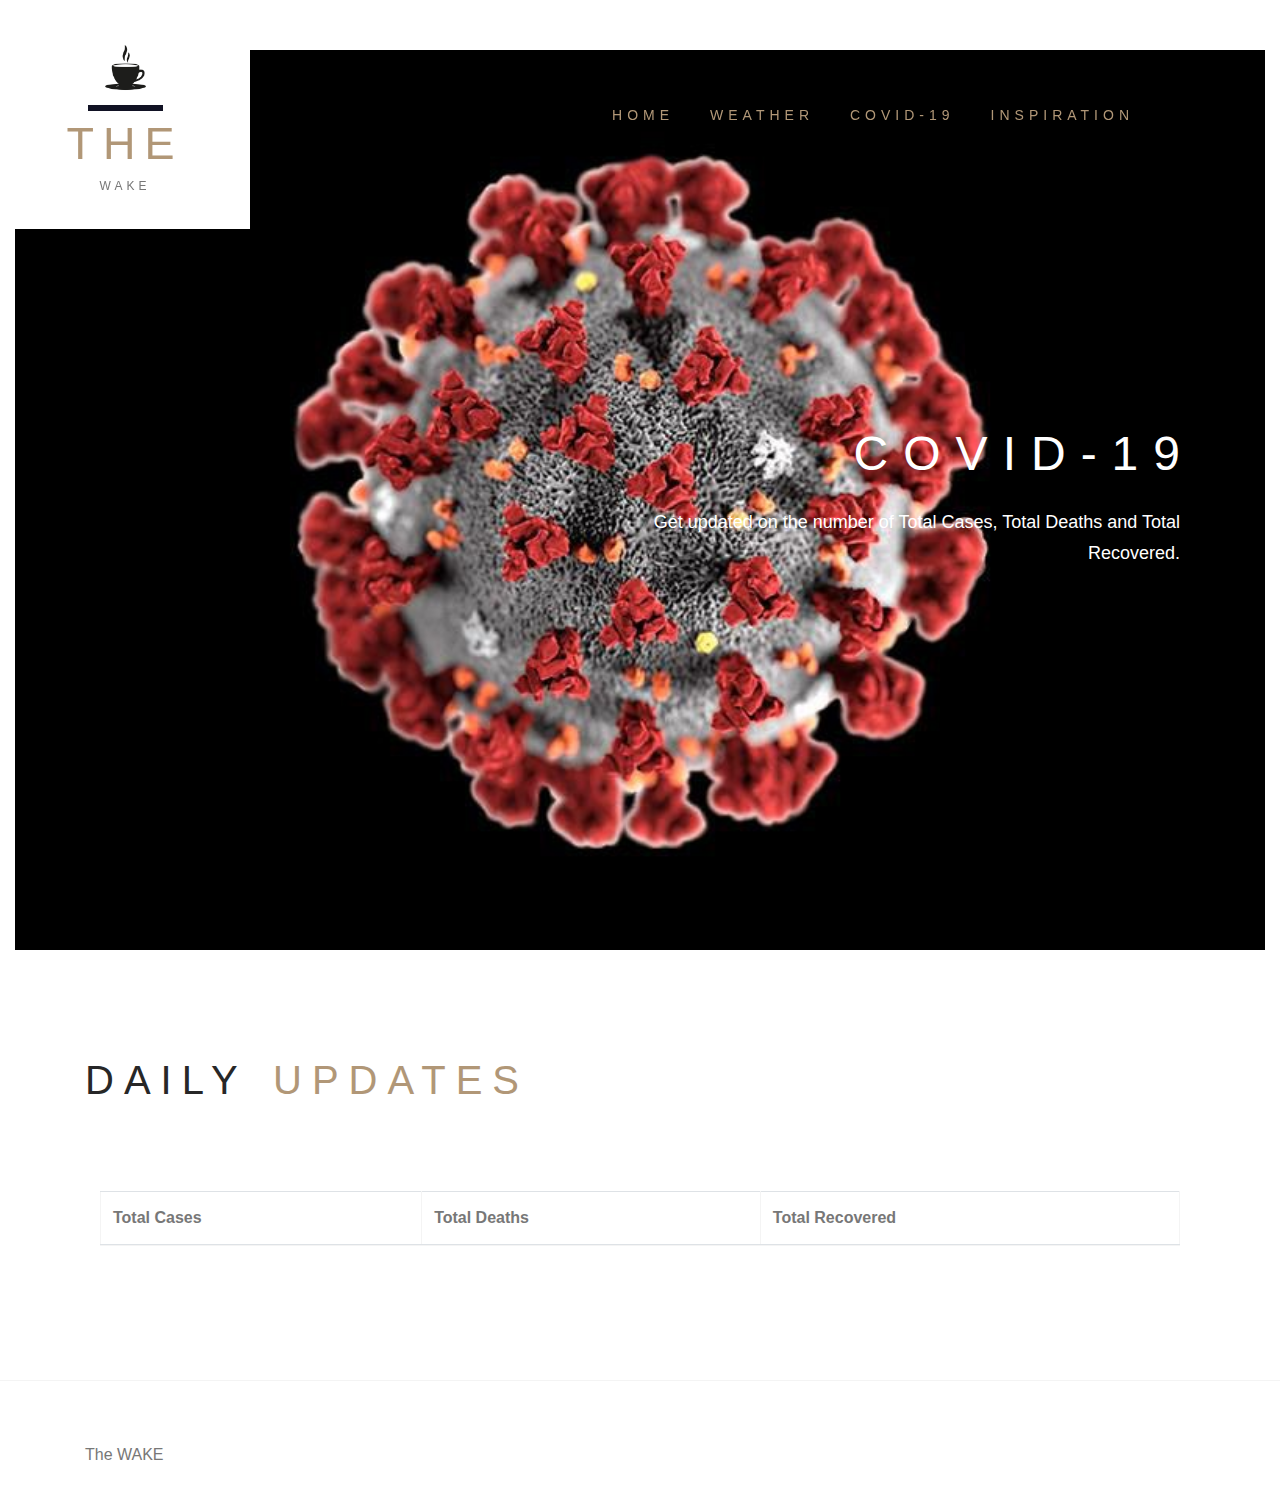
==== covid19.html @ 6a5f4f17 "The Wake" ====
<!DOCTYPE html>
<html lang="en">

<head>
    <meta charset="utf-8">
    <meta http-equiv="X-UA-Compatible" content="IE=edge" />
    <meta name="viewport" content="width=device-width, initial-scale=1, maximum-scale=1" />
    <title>The Wake</title>
    <link rel="shortcut icon" href="img/thewake.jpeg" />
    <link rel="stylesheet" href="css/plugins.css" />
    <link rel="stylesheet" href="css/style.css" />
</head>

<body>
    <!-- Preloader -->
    <div id="preloader"></div>
  
    <!-- Navbar -->
    <nav class="navbar navbar-expand-lg">
        <!-- Logo -->
        <div class="logo-wrapper valign">
            <div class="logo">
                <a href="index.html"> 
                    <img src="img/thewake.jpg" class="logo-img" alt="">
                    <h2>THE<span>WAKE</span></h2>
                </a>
            </div>
        </div>
        <button class="navbar-toggler" type="button" data-toggle="collapse" data-target="#navbarSupportedContent" aria-controls="navbarSupportedContent" aria-expanded="false" aria-label="Toggle navigation"> <span class="icon-bar"><i class="ti-line-double"></i></span> </button>
        <!-- Navbar links -->
        <div class="collapse navbar-collapse" id="navbarSupportedContent">
            <ul class="navbar-nav ml-auto">
                <li class="nav-item"><a class="nav-link active" href="index.html">Home</a></li>
                  <li class="nav-item"><a class="nav-link active" href="weather.html">Weather</a></li>
                  <li class="nav-item"><a class="nav-link active" href="covid19.html">Covid-19</a></li>
                  <li class="nav-item"><a class="nav-link active" href="inspire.html">Inspiration</a></li>
              
                       
            </ul>
        </div>
    </nav>
    <!-- Slider -->
    <header class="header slider-fade">
        <div class="owl-carousel owl-theme">
            <!-- The opacity on the image is made with "data-overlay-dark="number". You can change it using the numbers 0-9. -->
           
            <div class="text-right item bg-img" data-overlay-dark="4" data-background="img/covid19background.jpg">
                <div class="v-middle caption mt-30">
                    <div class="container">
                        <div class="row">
                            <div class="col-md-7 offset-md-5">
                                <div class="o-hidden">
                                    <h1>COVID-19</h1>
                                    <p>Get updated on the number of Total Cases, Total Deaths and Total Recovered. 
                                    </p>
                                                        
                                </div>
                            </div>
                        </div>
                    </div>
                </div>
            </div>
        </div>
        
                    
        
        

        
    </header>

       
       
        <!-- Services -->
        <section class="services section-padding">
            <div class="container">
                <div class="row">
                    <div class="col-md-12">
                        <h2 class="section-title">DAILY <span>UPDATES</span></h2>
                    </div>
                </div>
                
                
                
                  <!-- Specfic PAGE Information for COVID-19-->
                                
                <body>
<div class="container">

    <br> <br>

    <table class="table">
      <thead>
        <tr>
          <th>Total Cases</th>
          <th>Total Deaths</th>
          <th>Total Recovered</th>
        </tr>
      </thead>
      <tbody>
        <tr id="data">
          
        </tr>
      </tbody>
    </table>

    <br>


</div>

</body>
                
                
<script src="https://ajax.googleapis.com/ajax/libs/jquery/3.5.1/jquery.min.js"></script>
<script>

function init(){

  var url = "https://api.covid19api.com/summary";

  var data = '';

  $.get(url,function(data){

    console.log(data.Global);

    data = "<td>" + data.Global.TotalConfirmed + "</td><td>" + data.Global.TotalDeaths + "</td><td>" + data.Global.TotalRecovered + " </td>";

        $("#data").html(data);

      });
  };

function clearData(){
$("#data").empty()
}

function refreshData(){
  clearData();
  init(); 
}

$(document).ready(function() {
  init(); 
});


</script>              
    </div>
        </section>
                                
        <!-- Footer -->
        <footer class="main-footer dark">
                  
            <div class="sub-footer">
                <div class="container">
                    <div class="row">
                        <div class="col-md-4">
                            <div class="text-left">
                                <p> The WAKE</p>
                            </div>
                        
                        </div>
                    </div>
                </div>
            </div>
        </footer>
  
     <!-- jQuery -->
    
    <script src="js/jquery-3.5.1.min.js"></script>
    
     <script src="js/modernizr-2.6.2.min.js"></script>
    
     <!--   PACE - Page load progress bar in a website using ajax -->
    <script src="js/pace.js"></script>
      <script src="js/bootstrap.min.js"></script>
          <!-- Top Slider / scroller effect -->
    <script src="js/scrollIt.min.js"></script>
        <!-- Carousel on Pages -->
    <script src="js/owl.carousel.min.js"></script>
           <!-- Mixture of JS requirements added here! -->
    <script src="js/custom.js"></script>
</body>
</html>
---- css/style.css ----
* {
    margin: 0;
    padding: 0;
    -webkit-box-sizing: border-box;
    box-sizing: border-box;
    outline: none;
    list-style: none;
    word-wrap: break-word;
}
body {
    font-family: 'Didact Gothic', sans-serif;
    font-size: 16px;
    font-weight: 400;
    line-height: 1.75em;
    color: #777;
    overflow-x: hidden !important;
    background: #fff;
}
p {
    font-family: 'Didact Gothic', sans-serif;
    font-size: 16px;
    font-weight: 400;
    line-height: 1.75em;
    color: #777;
    margin-bottom: 20px;
}
h1,
h2,
h3,
h4,
h5,
h6 {
    font-family: 'Oswald', sans-serif;
    font-weight: 400;
    line-height: 1.25em;
    margin: 0 0 20px 0;
}

img {
    -webkit-transition: all 0.5s;
    -o-transition: all 0.5s;
    transition: all 0.5s;
    color: #323232;
}
span,
a,
a:hover {
    display: inline-block;
    text-decoration: none;
    color: inherit;
}
b {
    font-weight: 400;
    color: #b19777;
}
/* text field */
button,
input,
optgroup,
select,
textarea {
    font-family: 'Oswald', sans-serif;
}
input[type="password"]:focus,
input[type="email"]:focus,
input[type="text"]:focus,
input[type="file"]:focus,
input[type="radio"]:focus,
input[type="checkbox"]:focus,
textarea:focus {
    outline: none;
}
input[type="password"],
input[type="email"],
input[type="text"],
input[type="file"],
textarea {
    max-width: 100%;
        margin-bottom: 10px;
    padding: 10px 0;
    height: auto;
    background-color: transparent;
    -webkit-box-shadow: none;
    box-shadow: none;
    border-width: 0 0 1px;
    border-style: solid;
    display: block;
    width: 100%;
    line-height: 1.5em;
    font-family: 'Didact Gothic', sans-serif;
    font-size: 16px;
    font-weight: 400;
    color: #777;
    background-image: none;
    border-bottom: 1px solid #f4f4f4;
    border-color: ease-in-out .15s, box-shadow ease-in-out .15s;
}
input:focus,
textarea:focus {
    border-bottom-width: 1px;
    border-color: #b19777;
}
input[type="submit"],
input[type="reset"],
input[type="button"],
button {
    text-shadow: none;
    -webkit-box-shadow: none;
    box-shadow: none;
    line-height: 1.75em;
    -webkit-transition: background-color .15s ease-out;
    transition: background-color .15s ease-out;
    background: #b19777;
    border: 1px solid transparent;
}
input[type="submit"]:hover,
input[type="reset"]:hover,
input[type="button"]:hover,
button:hover {
    background-color: #323232;
    color: #777;
    border: 1px solid transparent;
}
select {
    padding: 10px;
    border-radius: 5px;
}
table,
th , 
tr ,
td {
    border: 1px solid #f4f4f4;
}
th, 
tr,
td {
    padding: 10px;
}
input[type="radio"],
input[type="checkbox"] {
    display: inline;
}

/* Placeholder */
::-webkit-input-placeholder {
    color: #777;
    font-size: 15px;
    font-weight: 400;
}


.o-hidden {
    overflow: hidden;
}
.position-re {
    position: relative;
}
.full-width {
    width: 100%;
}
.bg-img {
    background-size: cover;
    background-repeat: no-repeat;
}
.bg-fixed {
    background-attachment: fixed;
}
.pattern {
    background-repeat: repeat;
    background-size: auto;
}
.bold {
    font-weight: 600;
}
.count {
    font-family: 'Oswald', sans-serif;
}
.valign {
    display: -webkit-box;
    display: -ms-flexbox;
    display: flex;
    -webkit-box-align: center;
    -ms-flex-align: center;
    align-items: center;
}
.v-middle {
    position: absolute;
    width: 100%;
    top: 50%;
    left: 0;
    -webkit-transform: translate(0%, -50%);
    transform: translate(0%, -50%);
}
.js .animate-box {
    opacity: 0;
}


/* ======= Section style ======= */
.section-padding {
    padding: 90px 0;
}
.section-padding2 {
    padding: 0 0 90px 0;
}
.section-padding h6 {
    color: #b19777;
    font-size: 20px;
    margin-bottom: 20px;
}
.section-title {
    font-size: 40px;
    font-family: 'Oswald', sans-serif;
    font-weight: 400;
    color: #272727;
    text-transform: uppercase;
    position: relative;
    letter-spacing: 10px;
    word-spacing: 5px;
    margin-bottom: 30px;
}
.section-title span {
    color: #b19777;
}
.section-title2 {
    font-size: 35px;
    font-weight: 300;
    color: #b19777;
    position: relative;
    line-height: 1.25em;
    margin-bottom: 30px;
    letter-spacing: 3px;
    text-transform: uppercase;
}


/* ======= Navbar style ======= */
.navbar {
    position: absolute;
    left: 0;
    top: 0;
    width: 100%;
    background: transparent;
    z-index: 99;
    padding-right: 10%;
    padding-left: 0;
    padding-top: 0;
    padding-bottom: 0;
}
.navbar .icon-bar {
    color: #b19777;
}
.navbar .navbar-nav .nav-link {
    font-family: 'Oswald', sans-serif;
    font-size: 14px;
    font-weight: 300;
    color: #fff;
    text-transform: uppercase;
    letter-spacing: 5px;
    margin: 5px 10px;
    -webkit-transition: all .4s;
    transition: all .4s;
}
.navbar .navbar-nav .nav-link.nav-color {
    color: #272727;
}
.navbar .navbar-nav .nav-link:hover {
    color: #b19777;
}
.navbar .navbar-nav .active {
    color: #b19777 !important;
}
.nav-scroll {
    background: #fff;
    padding: 0 10% 0 0;
    position: fixed;
    top: -100px;
    left: 0;
    width: 100%;
    -webkit-transition: -webkit-transform .5s;
    transition: -webkit-transform .5s;
    transition: transform .5s;
    transition: transform .5s, -webkit-transform .5s;
    -webkit-transform: translateY(100px);
    transform: translateY(100px);
    -webkit-box-shadow: 0px 5px 15px rgba(0, 0, 0, 0.1);
    box-shadow: 0px 5px 15px rgba(0, 0, 0, 0.1);
}
.nav-scroll .icon-bar {
    color: #b19777;
}

.nav-scroll .navbar-nav .active {
    color: #b19777 !important;
}
.nav-scroll .navbar-nav .logo {
    padding: 15px 0;
    color: #777;
}
.nav-scroll .logo {
    width: 100px;
}
.nav-scroll .logo-img {
    margin-bottom: 0px;
}
.nav-scroll .logo-wrapper .logo h2 {
    font-family: 'Oswald', sans-serif;
    font-size: 40px;
    font-weight: 600;
    margin-bottom: 0px;
    display: block;
    width: 100%;
    position: relative;
    color: #b19777;
    line-height: 1.25em;
    letter-spacing: 5px;
    display: none;
}
.nav-scroll .logo-wrapper .logo span {
    display: block;
    font-family: 'Oswald', sans-serif;
    font-size: 13px;
    color: #575757;
    font-weight: 400;
    letter-spacing: 3px;
    display: block;
    margin-top: 3px;
    line-height: 1.2em;
    text-transform: uppercase;
    margin-left: 5px;
    display: none !important;
}
.nav-scroll .logo-wrapper {
    padding: 15px 70px 15px 150px;
    background: #fff;
}
.logo-wrapper {
    float: left;
    background: #fff;
    padding: 30px 50px;
}
.logo-wrapper .logo h2 {
    font-family: 'Oswald', sans-serif;
    font-size: 45px;
    font-weight: 400;
    display: block;
    width: 100%;
    position: relative;
    color: #b19777;
    letter-spacing: 9px;
    margin-bottom: 0;
}
.logo-wrapper .logo h2 a i {
    color: #777;
    font-size: 20px;
    vertical-align: super;
}
.logo-wrapper .logo span {
    display: block;
    font-family: 'Oswald', sans-serif;
    font-size: 12px;
    color: #777;
    font-weight: 400;
    letter-spacing: 4px;
    display: block;
    margin-top: 5px;
    line-height: 1.5em;
    text-transform: uppercase;
}
.logo {
    padding: 0;
    width: 150px;
    text-align: center;
}
.logo-img {
    width: 75px;
    margin-bottom: 5px;
}

.sub-menu {
    position: absolute;
    left: 100%;
    top: -5px;
}
.sub-menu.left {
    left: -100%;
    margin-left: -20px;
}




/* ======= Header style ======= */
.header {
    min-height: 100vh;
    overflow: hidden;
}
.header .caption .o-hidden {
    display: inline-block;
}
.header .caption h2 {
    font-weight: 400;
    font-size: 30px;
}
.header .caption h4 {
    font-family: 'Oswald', sans-serif;
    font-size: 20px;
    font-weight: 400;
    text-transform: uppercase;
    letter-spacing: 5px;
    color: #fff;
    text-align: right;
    margin-bottom: 30px;
    -webkit-animation-delay: .2s;
    animation-delay: .2s;
}
.header .caption h1 {
    position: relative;
    margin-bottom: 20px;
    font-family: 'Oswald', sans-serif;
    font-size: 48px;
    text-transform: uppercase;
    line-height: 1.35em;
    -webkit-animation-delay: .4s;
    animation-delay: .4s;
    color: #fff;
    font-weight: 400;
    letter-spacing: 15px;
}
.header .caption p {
    font-size: 18px;
    line-height: 1.75em;
    margin-bottom: 0;
    color: #fff;
    -webkit-animation-delay: .6s;
    animation-delay: .6s;
    margin-right: 15px;
}
.header .caption p span {
    letter-spacing: 5px;
    text-transform: uppercase;
    margin: 0 5px;
    padding-right: 14px;
    position: relative;
}
.header .caption p span:last-child {
    padding: 0;
}
.header .caption p span:last-child:after {
    display: none;
}
.header .caption p span:after {
    content: '';
    width: 7px;
    height: 7px;
    border-radius: 50%;
    background: #272727;
    position: absolute;
    top: 10px;
    right: 0;
    opacity: .5;
}
.header .caption .butn-light {
    -webkit-animation-delay: .8s;
    animation-delay: .8s;
    margin-right: 15px;
}


/* ======= Slider style ======= */
.slider .owl-item,
.slider-fade .owl-item {
    height: 100vh;
    position: relative;
}
.slider .item,
.slider-fade .item {
    position: absolute;
    top: 0;
    left: 0;
    height: 100%;
    width: 100%;
    background-size: cover;
    background-position: center;
}
.slider .item .caption,
.slider-fade .item .caption {
    z-index: 9;
}
.slider .owl-theme .owl-dots,
.slider-fade .owl-theme .owl-dots {
    position: absolute;
    bottom: 5vh;
    width: 100%;
}


/* ======= Options for API's (Weather / COVID / Inpirational quotes ====== */
.services {}
.services .item {
    padding: 60px 30px;
    margin-bottom: 30px;
    position: relative;
}
.services .item:hover {
    background: #f4f4f4;
}
.services .item:hover .numb {
    color: transparent;
    -webkit-text-stroke: 1px rgba(177, 151, 119, 0.5);
}
.services .item h5 {
    font-size: 16px;
    font-weight: 300;
    margin-bottom: 15px;
    color: #272727;
    text-transform: uppercase;
    letter-spacing: 5px;
}
.services .item p {
    margin-bottom: 0;
}
.services .item img {
    width: 60px;
    margin-bottom: 20px;
}
.services .item .numb {
    font-size: 40px;
    font-weight: 600;
    font-family: 'Oswald', sans-serif;
    position: absolute;
    bottom: 30px;
    right: 30px;
    color: transparent;
    -webkit-text-stroke: 1px rgba(255, 255, 255, 0.1);
    line-height: 1em;
}






/* Button Styles  */
.butn-light {
    position: relative;
    line-height: 1.2em;
}
.butn-light a {
    font-weight: 300;
    font-family: 'Oswald', sans-serif;
    text-transform: uppercase;
    background: transparent;
    color: #fff;
    padding: 12px 24px;
    margin: 0;
    position: relative;
    font-size: 16px;
    letter-spacing: 3px;
    border: 1px solid #fff;
}
.butn-light a:after {
    content: '';
    width: 0;
    height: 100%;
    position: absolute;
    bottom: 0;
    left: 100%;
    z-index: 1;
    -webkit-transition: all 0.3s ease;
    transition: all 0.3s ease;
    background: #fff;
}
.butn-light a span {
    position: relative;
    z-index: 2;
}
.butn-light a:hover:after {
    width: 100%;
    left: 0;
    -webkit-transition: width 0.3s ease;
    transition: width 0.3s ease;
}
.butn-light a:hover span {
    color: #272727;
}


/* ======= Footer style ======= */
.main-footer {
    padding: 60px 0 0;
    border-top: 1px solid #f4f4f4;
}
.main-footer.dark {
    background: #fff;
    color: #777;
}
.main-footer .abot p {
    color: #777;
}

.main-footer .fothead h6 {
    margin-bottom: 0px;
    font-family: 'Oswald', sans-serif;
    color: #b19777;
    font-size: 17px;
}
.main-footer .fotcont .fothead h6 {
    font-family: 'Didact Gothic', sans-serif;
    font-weight: 400;
    position: relative;
    padding-bottom: 5px;
    font-size: 16px;
}
.main-footer .fotcont .fothead h6:after {
    content: '';
    position: absolute;
    right: 0;
    bottom: 0;
    width: 100%;
    border: none;
}
.main-footer .fotcont p {
    margin-bottom: 0px;
}



/* ======= Preloader Style ======= */
.pace {
    pointer-events: none;
    -webkit-user-select: none;
    -moz-user-select: none;
    -ms-user-select: none;
    user-select: none;
    z-index: 99999999999999;
    position: fixed;
    margin: auto;
    top: 0;
    left: 0;
    right: 0;
    bottom: 0;
    width: 400px;
    border: 0px;
    height: 1px;
    overflow: hidden;
    background: #f4f4f4;
    -webkit-transition: all 1s;
    -o-transition: all 1s;
    transition: all 1s;
}
.pace .pace-progress {
    -webkit-transform: translate3d(0, 0, 0);
    transform: translate3d(0, 0, 0);
    max-width: 300px;
    position: fixed;
    z-index: 99999999999999;
    display: block;
    position: absolute;
    top: 0;
    right: 100%;
    height: 100%;
    width: 100%;
    background: #b19777;
}
.pace.pace-inactive {
    width: 100vw;
    opacity: 0;
}
.pace.pace-inactive .pace-progress {
    max-width: 100vw;
}
#preloader {
    width: 100%;
    height: 100vh;
    overflow: hidden;
    position: fixed;
    z-index: 9999999;
}
#preloader:after,
#preloader:before {
    content: '';
    position: fixed;
    left: 0;
    height: 50%;
    width: 100%;
    background: #fff;
    -webkit-transition-timing-function: cubic-bezier(0.19, 1, 0.22, 1);
    -o-transition-timing-function: cubic-bezier(0.19, 1, 0.22, 1);
    transition-timing-function: cubic-bezier(0.19, 1, 0.22, 1);
}
#preloader:before {
    top: 0;
}
#preloader:after {
    bottom: 0;
}
#preloader.isdone {
    visibility: hidden;
    -webkit-transition-delay: 1.5s;
    -o-transition-delay: 1.5s;
    transition-delay: 1.5s;
}
#preloader.isdone:after,
#preloader.isdone:before {
    height: 0;
    -webkit-transition: all 0.7s cubic-bezier(1, 0, 0.55, 1);
    -o-transition: all 0.7s cubic-bezier(1, 0, 0.55, 1);
    transition: all 0.7s cubic-bezier(1, 0, 0.55, 1);
    -webkit-transition-delay: 1s;
    -o-transition-delay: 1s;
    transition-delay: 1s;
}
.loading-text {
    font-size: 40px;
    font-weight: 400;
    letter-spacing: 4px;
    position: absolute;
    top: calc(50% - 30px);
    left: 50%;
    -webkit-transform: translate(-50%, -50%);
    -ms-transform: translate(-50%, -50%);
    transform: translate(-50%, -50%);
    color: #b19777;
    font-family: 'Oswald', sans-serif;
    z-index: 9999;
}
.loading-text.isdone {
    top: 50%;
    opacity: 0;
    -webkit-transition: all 0.8s cubic-bezier(0.19, 1, 0.22, 1);
    -o-transition: all 0.8s cubic-bezier(0.19, 1, 0.22, 1);
    transition: all 0.8s cubic-bezier(0.19, 1, 0.22, 1);
    -webkit-transition-delay: .5s;
    -o-transition-delay: .5s;
    transition-delay: .5s;
}


/* ======= toTop Button style ======= */
.progress-wrap {
    position: fixed;
    bottom: 30px;
    right: 30px;
    height: 40px;
    width: 40px;
    cursor: pointer;
    display: block;
    border-radius: 50px;
    -webkit-box-shadow: inset 0 0 0 1px rgba(0, 0, 0, 0.2);
    box-shadow: inset 0 0 0 1px rgba(0, 0, 0, 0.2);
    z-index: 100;
    opacity: 0;
    visibility: hidden;
    -webkit-transform: translateY(20px);
    -ms-transform: translateY(20px);
    transform: translateY(20px);
    -webkit-transition: all 400ms linear;
    -o-transition: all 400ms linear;
    transition: all 400ms linear;
}
.progress-wrap.active-progress {
    opacity: 1;
    visibility: visible;
    -webkit-transform: translateY(0);
    -ms-transform: translateY(0);
    transform: translateY(0);
}
.progress-wrap::after {
    position: absolute;
    font-family: 'themify';
    content: '\e648';
    text-align: center;
    line-height: 40px;
    font-size: 12px;
    font-weight: 700;
    color: #323232;
    left: 0;
    top: 0;
    height: 40px;
    width: 40px;
    cursor: pointer;
    display: block;
    z-index: 1;
    -webkit-transition: all 400ms linear;
    -o-transition: all 400ms linear;
    transition: all 400ms linear;
}
.progress-wrap svg path {
    fill: none;
}
.progress-wrap svg.progress-circle path {
    stroke: rgba(0, 0, 0, 0.2);
    stroke-width: 2;
    -webkit-box-sizing: border-box;
    box-sizing: border-box;
    -webkit-transition: all 400ms linear;
    -o-transition: all 400ms linear;
    transition: all 400ms linear;
}
.progress-wrap {
    -webkit-box-shadow: inset 0 0 0 1px rgba(0, 0, 0, 0.2);
    box-shadow: inset 0 0 0 1px rgba(0, 0, 0, 0.2);
}
.progress-wrap::after {
    color: #b19777;
}
.progress-wrap svg.progress-circle path {
    stroke: #b19777;
}



/* -----------------------------------------------------------------------------------

 WEATHER
 
----------------------------------------------------------------------------------- */

* {
  margin: 0;
  padding: 0;
  box-sizing: border-box;
}

body {
  font-family: 'montserrat', sans-serif;
  background-color:  white;
  background-size: cover;
  background-position: top center;
}

.app-wrap {
  display: flex;
  flex-direction: column;
  min-height: 100vh;

}

header {
  display: flex;
  justify-content: center;
  align-items: center;
  padding: 50px 15px 15px;
}

header input {
  width: 100%;
  max-width: 280px;
  padding: 10px 15px;
  border: none;
  outline: none;

  border-radius: 16px 0px 16px 0px;
  border-bottom: 3px solid #DF8E00;
  

  font-size: 20px;
  font-weight: 300;
  transition: 0.2s ease-out;
}

header input:focus {
  background-color: rgba(255, 255, 255, 0.6);
}

main {
  flex: 1 1 100%;
  padding: 25px 25px 50px;
  display: flex;
  flex-direction: column;
  align-items: center;
  text-align: center;
}

.location .city {
  color: #FFF;
  font-size: 32px;
  font-weight: 500;
  margin-bottom: 5px;
}

.location .date {
  color: #FFF;
  font-size: 16px;
}

.current .temp {
  color: #FFF;
  font-size: 102px;
  font-weight: 900;
  margin: 30px 0px;
  text-shadow: 2px 10px rgba(0, 0, 0, 0.6);
}

.current .temp span {
  font-weight: 500;
}

.current .weather {
  color: #FFF;
  font-size: 32px;
  font-weight: 700;
  font-style: italic;
  margin-bottom: 15px;
  text-shadow: 0px 3px rgba(0, 0, 0, 0.4);
}

.current .hi-low {
  color: #FFF;
  font-size: 24px;
  font-weight: 500;
  text-shadow: 0px 4px rgba(0, 0, 0, 0.4);
}

/* ======= WEATHER FOOTER ======= */

* {
  margin: 0;
  padding: 0;
  box-sizing: border-box;
}

body {
  font-family: 'montserrat', sans-serif;
  background-image: url('bg.jpg');
  background-size: cover;
  background-position: top center;
}

.app-wrap {
  display: flex;
  flex-direction: column;
  min-height: 100vh;
  background-image: linear-gradient(to bottom, rgba(0, 0, 0, 0.3), rgba(0, 0, 0, 0.6));
}

header {
  display: flex;
  justify-content: center;
  align-items: center;
  padding: 50px 15px 15px;
}

header input {
  width: 100%;
  max-width: 280px;
  padding: 10px 15px;
  border: none;
  outline: none;
  background-color: rgba(255, 255, 255, 0.3);
  border-radius: 16px 0px 16px 0px;
  border-bottom: 3px solid #DF8E00;
  
  color: #313131;
  font-size: 20px;
  font-weight: 300;
  transition: 0.2s ease-out;
}

header input:focus {
  background-color: rgba(255, 255, 255, 0.6);
}

main {
  flex: 1 1 100%;
  padding: 25px 25px 50px;
  display: flex;
  flex-direction: column;
  align-items: center;
  text-align: center;
}

.location .city {
  color: #FFF;
  font-size: 32px;
  font-weight: 500;
  margin-bottom: 5px;
}

.location .date {
  color: #FFF;
  font-size: 16px;
}

.current .temp {
  color: #FFF;
  font-size: 102px;
  font-weight: 900;
  margin: 30px 0px;
  text-shadow: 2px 10px rgba(0, 0, 0, 0.6);
}

.current .temp span {
  font-weight: 500;
}

.current .weather {
  color: #FFF;
  font-size: 32px;
  font-weight: 700;
  font-style: italic;
  margin-bottom: 15px;
  text-shadow: 0px 3px rgba(0, 0, 0, 0.4);
}

.current .hi-low {
  color: #FFF;
  font-size: 24px;
  font-weight: 500;
  text-shadow: 0px 4px rgba(0, 0, 0, 0.4);
}





/* INSPIRE PAGE */
/* INSPIRE PAGE */
/* INSPIRE PAGE */
/* INSPIRE PAGE */


* {
  margin: 0;
  padding: 0;
  box-sizing: border-box;
  font-family: "Quicksand", sans-serif;
}


inspirebody {
  display: flex;
  align-items: center;
  justify-content: center;
  height: 100vh;
    
    
}

.inspirecontainer {
  display: flex;
  flex-direction: column;
  align-items: center;
  padding: 20px;
  box-shadow: 0 2px 8px rgba(0, 0, 0, 0.6);
  border-radius: 10px;
  width: 600px;
  background-color: rgba(255, 255, 255, 0.3);
  margin: 10px;
}

.inspirefa-quote-left {
  font-size: 84px;
  color: #b19777;
}

.inspirequote {
  text-align: center;
  font-style: italic;
  color: black;
}

.inspireauthor {
  color: #b19777;
  font-size: 20px;
}

inspirehr {
  margin: 10px 0;
  width: 60%;
  border: 1px solid black;
}

.inspirebuttons {
  width: 100%;
  display: flex;
  justify-content: space-between;
  align-items: center;
  margin-top: 10px;
}

.inspiretwitter-share-button {
  text-decoration: none;
  font-size: 20px;
    font-weight: 900;
  background-color: deepskyblue;
  padding: 10px;
  color: white;
  border-radius: 4px;
}

.inspirebuttons button {
  cursor: pointer;
  border: none;
  color: #b19777;
  font-size: 20px;
  font-weight: 700;
  background-color: black;
  padding: 10px;
  border-radius: 4px;
}


inspirebutton:focus {
  outline: none;
}

.inspirefa-twitter {
  margin-right: 5px;
}
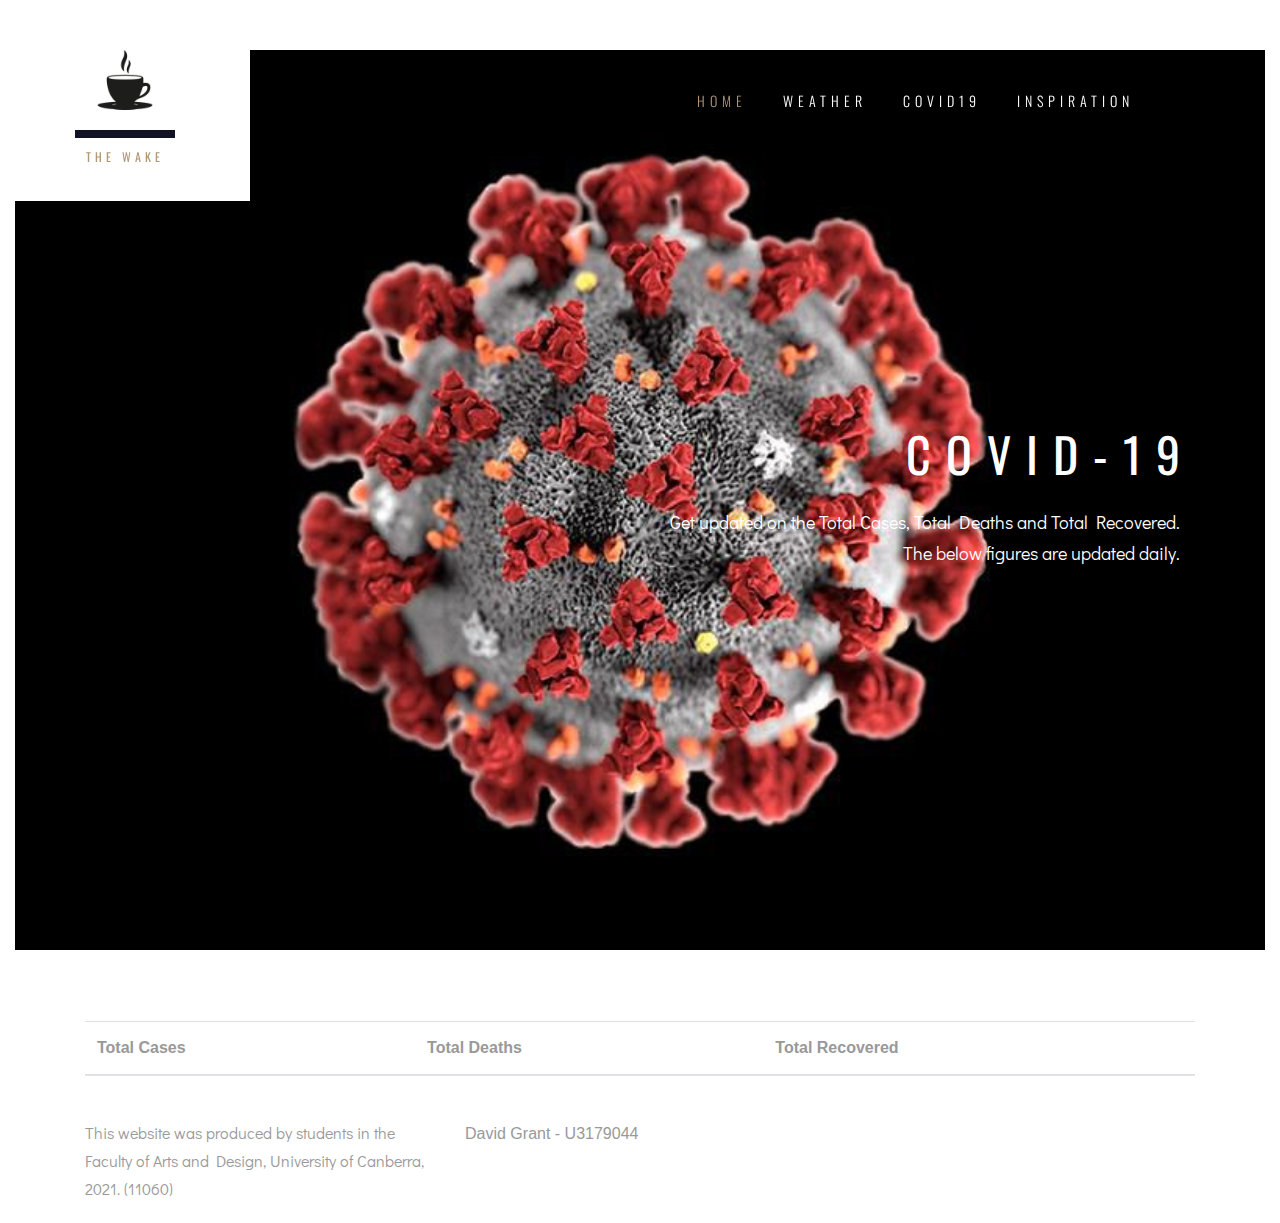
==== commit 9eaa15bb: "Reworked" ====
--- a/covid19.html
+++ b/covid19.html
@@ -5,8 +5,8 @@
     <meta charset="utf-8">
     <meta http-equiv="X-UA-Compatible" content="IE=edge" />
     <meta name="viewport" content="width=device-width, initial-scale=1, maximum-scale=1" />
-    <title>The Wake</title>
-    <link rel="shortcut icon" href="img/thewake.jpeg" />
+    <title>The WAKE</title>
+    <link rel="shortcut icon" href="img/favicon.jpg" />
     <link rel="stylesheet" href="css/plugins.css" />
     <link rel="stylesheet" href="css/style.css" />
 </head>
@@ -14,15 +14,20 @@
 <body>
     <!-- Preloader -->
     <div id="preloader"></div>
-  
+    <!-- Progress scroll totop -->
+    <div class="progress-wrap cursor-pointer">
+        <svg class="progress-circle svg-content" width="100%" height="100%" viewBox="-1 -1 102 102">
+            <path d="M50,1 a49,49 0 0,1 0,98 a49,49 0 0,1 0,-98" />
+        </svg>
+    </div>
     <!-- Navbar -->
     <nav class="navbar navbar-expand-lg">
         <!-- Logo -->
         <div class="logo-wrapper valign">
-            <div class="logo">
+               <div class="logo">
                 <a href="index.html"> 
                     <img src="img/thewake.jpg" class="logo-img" alt="">
-                    <h2>THE<span>WAKE</span></h2>
+                    <h2><span>THE WAKE</span></h2>
                 </a>
             </div>
         </div>
@@ -30,30 +35,27 @@
         <!-- Navbar links -->
         <div class="collapse navbar-collapse" id="navbarSupportedContent">
             <ul class="navbar-nav ml-auto">
-                <li class="nav-item"><a class="nav-link active" href="index.html">Home</a></li>
-                  <li class="nav-item"><a class="nav-link active" href="weather.html">Weather</a></li>
-                  <li class="nav-item"><a class="nav-link active" href="covid19.html">Covid-19</a></li>
-                  <li class="nav-item"><a class="nav-link active" href="inspire.html">Inspiration</a></li>
-              
-                       
+                 <li class="nav-item"><a class="nav-link active" href="index.html">Home</a></li>
+                <li class="nav-item"><a class="nav-link" href="weather.html">Weather</a></li>
+                <li class="nav-item"><a class="nav-link" href="covid19.html">Covid19</a></li>
+                <li class="nav-item"><a class="nav-link" href="inspire.html">Inspiration</a></li>
             </ul>
         </div>
     </nav>
     <!-- Slider -->
-    <header class="header slider-fade">
+    <header id="home" class="header slider-fade" data-scroll-index="0">
         <div class="owl-carousel owl-theme">
             <!-- The opacity on the image is made with "data-overlay-dark="number". You can change it using the numbers 0-9. -->
-           
-            <div class="text-right item bg-img" data-overlay-dark="4" data-background="img/covid19background.jpg">
+            <div class="text-right item bg-img" data-overlay-dark="3" data-background="img/covid19background.jpg">
                 <div class="v-middle caption mt-30">
                     <div class="container">
                         <div class="row">
                             <div class="col-md-7 offset-md-5">
                                 <div class="o-hidden">
-                                    <h1>COVID-19</h1>
-                                    <p>Get updated on the number of Total Cases, Total Deaths and Total Recovered. 
-                                    </p>
-                                                        
+                                    <h1>Covid-19</h1>
+                                    <p> Get updated on the Total Cases, Total Deaths and Total Recovered. <br> The below figures are updated daily.
+                                                                        
+                                  
                                 </div>
                             </div>
                         </div>
@@ -62,29 +64,12 @@
             </div>
         </div>
         
-                    
-        
-        
+    </header>
+    
+    <!-- Content -->
 
-        
-    </header>
-
-       
-       
-        <!-- Services -->
-        <section class="services section-padding">
-            <div class="container">
-                <div class="row">
-                    <div class="col-md-12">
-                        <h2 class="section-title">DAILY <span>UPDATES</span></h2>
-                    </div>
-                </div>
-                
-                
-                
-                  <!-- Specfic PAGE Information for COVID-19-->
-                                
-                <body>
+      
+                    <body>
 <div class="container">
 
     <br> <br>
@@ -147,40 +132,40 @@
 
 
 </script>              
-    </div>
-        </section>
-                                
+
+
+        
+
+        
+         
+       
         <!-- Footer -->
         <footer class="main-footer dark">
-                  
+            <div class="container">
+                
+            </div>
             <div class="sub-footer">
                 <div class="container">
                     <div class="row">
                         <div class="col-md-4">
                             <div class="text-left">
-                                <p> The WAKE</p>
+                                <p>This website was produced by students in the Faculty of Arts and Design, University of Canberra, 2021. (11060)</p>
                             </div>
+                        </div>
                         
+                        <div class="col-md-4">
+                            <p class="right"><a href="https://github.com/CorporalKruger/SketchAPIProject---The-Wake">David Grant - U3179044</a></p>
                         </div>
                     </div>
                 </div>
             </div>
         </footer>
-  
-     <!-- jQuery -->
-    
+ 
+    <!-- jQuery -->
     <script src="js/jquery-3.5.1.min.js"></script>
-    
-     <script src="js/modernizr-2.6.2.min.js"></script>
-    
-     <!--   PACE - Page load progress bar in a website using ajax -->
     <script src="js/pace.js"></script>
-      <script src="js/bootstrap.min.js"></script>
-          <!-- Top Slider / scroller effect -->
-    <script src="js/scrollIt.min.js"></script>
-        <!-- Carousel on Pages -->
+    <script src="js/bootstrap.min.js"></script>
     <script src="js/owl.carousel.min.js"></script>
-           <!-- Mixture of JS requirements added here! -->
     <script src="js/custom.js"></script>
 </body>
 </html>--- a/css/style.css
+++ b/css/style.css
@@ -1,4 +1,15 @@
-
+/* ======= Google fonts (Oswald & Didact Gothic) ======= */
+@import url('https://fonts.googleapis.com/css2?family=Didact+Gothic&family=Oswald:wght@200;300;400;500;600;700&display=swap');
+
+
+/* ======= Basic style ======= */
+html,
+body {
+    -moz-osx-font-smoothing: grayscale;
+    -webkit-font-smoothing: antialiased;
+    -moz-font-smoothing: antialiased;
+    font-smoothing: antialiased;
+}
 * {
     margin: 0;
     padding: 0;
@@ -13,16 +24,16 @@
     font-size: 16px;
     font-weight: 400;
     line-height: 1.75em;
-    color: #777;
+    color: #999;
     overflow-x: hidden !important;
-    background: #fff;
+    background: white;
 }
 p {
     font-family: 'Didact Gothic', sans-serif;
     font-size: 16px;
     font-weight: 400;
     line-height: 1.75em;
-    color: #777;
+    color: #999;
     margin-bottom: 20px;
 }
 h1,
@@ -36,7 +47,10 @@
     line-height: 1.25em;
     margin: 0 0 20px 0;
 }
-
+img {
+    width: 100%;
+    height: auto;
+}
 img {
     -webkit-transition: all 0.5s;
     -o-transition: all 0.5s;
@@ -54,99 +68,25 @@
     font-weight: 400;
     color: #b19777;
 }
-/* text field */
-button,
-input,
-optgroup,
-select,
-textarea {
-    font-family: 'Oswald', sans-serif;
-}
-input[type="password"]:focus,
-input[type="email"]:focus,
-input[type="text"]:focus,
-input[type="file"]:focus,
-input[type="radio"]:focus,
-input[type="checkbox"]:focus,
-textarea:focus {
-    outline: none;
-}
-input[type="password"],
-input[type="email"],
-input[type="text"],
-input[type="file"],
-textarea {
-    max-width: 100%;
-        margin-bottom: 10px;
-    padding: 10px 0;
-    height: auto;
-    background-color: transparent;
-    -webkit-box-shadow: none;
-    box-shadow: none;
-    border-width: 0 0 1px;
-    border-style: solid;
-    display: block;
-    width: 100%;
-    line-height: 1.5em;
-    font-family: 'Didact Gothic', sans-serif;
-    font-size: 16px;
-    font-weight: 400;
-    color: #777;
-    background-image: none;
-    border-bottom: 1px solid #f4f4f4;
-    border-color: ease-in-out .15s, box-shadow ease-in-out .15s;
-}
-input:focus,
-textarea:focus {
-    border-bottom-width: 1px;
-    border-color: #b19777;
-}
-input[type="submit"],
-input[type="reset"],
-input[type="button"],
-button {
-    text-shadow: none;
-    -webkit-box-shadow: none;
-    box-shadow: none;
-    line-height: 1.75em;
-    -webkit-transition: background-color .15s ease-out;
-    transition: background-color .15s ease-out;
-    background: #b19777;
-    border: 1px solid transparent;
-}
-input[type="submit"]:hover,
-input[type="reset"]:hover,
-input[type="button"]:hover,
-button:hover {
-    background-color: #323232;
-    color: #777;
-    border: 1px solid transparent;
-}
-select {
-    padding: 10px;
-    border-radius: 5px;
-}
-table,
-th , 
-tr ,
-td {
-    border: 1px solid #f4f4f4;
-}
-th, 
-tr,
-td {
-    padding: 10px;
-}
-input[type="radio"],
-input[type="checkbox"] {
-    display: inline;
-}
 
 /* Placeholder */
 ::-webkit-input-placeholder {
-    color: #777;
+    color: #999;
     font-size: 15px;
     font-weight: 400;
+}
+
+:-moz-placeholder {
+    color: #999;
+}
+
+::-moz-placeholder {
+    color: #999;
+    opacity: 1;
+}
+
+:-ms-input-placeholder {
+    color: #999;
 }
 
 
@@ -197,6 +137,42 @@
 }
 
 
+/* ======= Selection style ======= */
+::-webkit-selection {
+    color: #999;
+    background: rgba(0, 0, 0, 0.1);
+}
+::-moz-selection {
+    color: #999;
+    background: rgba(0, 0, 0, 0.1);
+}
+::selection {
+    color: #999;
+    background: rgba(0, 0, 0, 0.1);
+}
+
+
+/* ======= Owl-Theme custom style ======= */
+.owl-theme .owl-nav.disabled + .owl-dots {
+    margin-top: 0px;
+    line-height: .7;
+    display: block;
+}
+.owl-theme .owl-dots .owl-dot span {
+    width: 8px;
+    height: 8px;
+    margin: 0 3px;
+    border-radius: 50%;
+    background: transparent;
+    border: 1px solid rgba(255, 255, 255, 0.2);
+}
+.owl-theme .owl-dots .owl-dot.active span,
+.owl-theme .owl-dots .owl-dot:hover span {
+    background: transparent;
+    border: 1px solid #b19777;
+}
+
+
 /* ======= Section style ======= */
 .section-padding {
     padding: 90px 0;
@@ -213,7 +189,7 @@
     font-size: 40px;
     font-family: 'Oswald', sans-serif;
     font-weight: 400;
-    color: #272727;
+    color: #fff;
     text-transform: uppercase;
     position: relative;
     letter-spacing: 10px;
@@ -262,8 +238,8 @@
     -webkit-transition: all .4s;
     transition: all .4s;
 }
-.navbar .navbar-nav .nav-link.nav-color {
-    color: #272727;
+.navbar .navbar-nav .nav-link.black-color {
+    color: #fff;
 }
 .navbar .navbar-nav .nav-link:hover {
     color: #b19777;
@@ -272,7 +248,7 @@
     color: #b19777 !important;
 }
 .nav-scroll {
-    background: #fff;
+    background: white;
     padding: 0 10% 0 0;
     position: fixed;
     top: -100px;
@@ -290,13 +266,15 @@
 .nav-scroll .icon-bar {
     color: #b19777;
 }
-
+.nav-scroll .navbar-nav .nav-link {
+    color: #b19777;
+}
 .nav-scroll .navbar-nav .active {
     color: #b19777 !important;
 }
 .nav-scroll .navbar-nav .logo {
     padding: 15px 0;
-    color: #777;
+    color: #999;
 }
 .nav-scroll .logo {
     width: 100px;
@@ -307,12 +285,12 @@
 .nav-scroll .logo-wrapper .logo h2 {
     font-family: 'Oswald', sans-serif;
     font-size: 40px;
-    font-weight: 600;
+    font-weight: 400;
     margin-bottom: 0px;
     display: block;
     width: 100%;
     position: relative;
-    color: #b19777;
+    color: #fff;
     line-height: 1.25em;
     letter-spacing: 5px;
     display: none;
@@ -321,7 +299,7 @@
     display: block;
     font-family: 'Oswald', sans-serif;
     font-size: 13px;
-    color: #575757;
+    color: white;
     font-weight: 400;
     letter-spacing: 3px;
     display: block;
@@ -333,11 +311,11 @@
 }
 .nav-scroll .logo-wrapper {
     padding: 15px 70px 15px 150px;
-    background: #fff;
+    background: white;
 }
 .logo-wrapper {
     float: left;
-    background: #fff;
+    background: white;
     padding: 30px 50px;
 }
 .logo-wrapper .logo h2 {
@@ -347,12 +325,12 @@
     display: block;
     width: 100%;
     position: relative;
-    color: #b19777;
+    color: #fff;
     letter-spacing: 9px;
     margin-bottom: 0;
 }
 .logo-wrapper .logo h2 a i {
-    color: #777;
+    color: #999;
     font-size: 20px;
     vertical-align: super;
 }
@@ -360,7 +338,7 @@
     display: block;
     font-family: 'Oswald', sans-serif;
     font-size: 12px;
-    color: #777;
+    color: #b19777;
     font-weight: 400;
     letter-spacing: 4px;
     display: block;
@@ -374,10 +352,101 @@
     text-align: center;
 }
 .logo-img {
-    width: 75px;
+    width: 100px;
     margin-bottom: 5px;
 }
-
+.dropdown:hover .dropdown-menu,
+.dropdown:hover .mega-menu {
+    opacity: 1;
+    visibility: visible;
+    -webkit-transform: translateY(0);
+    transform: translateY(0);
+}
+.dropdown .nav-link {
+    cursor: pointer;
+}
+.dropdown .nav-link i {
+    padding-left: 1px;
+    font-size: 9px;
+}
+.dropdown-item {
+    position: relative;
+}
+.dropdown-item:hover .sub-menu {
+    opacity: 1;
+    visibility: visible;
+    -webkit-transform: translateY(0);
+    transform: translateY(0);
+}
+.dropdown-item span {
+    display: block;
+    cursor: pointer;
+}
+.dropdown-menu,
+.sub-menu {
+    display: block;
+    opacity: 0;
+    visibility: hidden;
+    -webkit-transform: translateY(20px);
+    transform: translateY(20px);
+    width: 200px;
+    padding: 15px 10px;
+    border-radius: 0;
+    border: 0;
+    background-color: #272727;
+    -webkit-box-shadow: 0px 10px 20px rgba(0, 0, 0, 0.05);
+    box-shadow: 0px 10px 20px rgba(0, 0, 0, 0.05);
+    -webkit-transition: all .3s;
+    transition: all .3s;
+}
+.dropdown-menu .dropdown-item,
+.sub-menu .dropdown-item {
+    padding: 7px 14px;
+    font-family: 'Oswald', sans-serif;
+    font-size: 14px;
+    font-weight: 300;
+    color: #fff;
+    text-transform: uppercase;
+    letter-spacing: 5px;
+    position: relative;
+    -webkit-transition: all .4s;
+    transition: all .4s;
+    border-bottom: 1px solid rgba(255, 255, 255, 0.03);
+}
+.dropdown-menu .dropdown-item:last-child,
+.sub-menu .dropdown-item:last-child {
+    border-bottom: none;
+}
+.dropdown-menu .dropdown-item:hover,
+.sub-menu .dropdown-item:hover {
+    background: transparent;
+    padding-left: 20px;
+    color: #b19777;
+}
+.dropdown-menu .dropdown-item a,
+.sub-menu .dropdown-item a {
+    display: block;
+}
+.dropdown-menu .dropdown-item i,
+.sub-menu .dropdown-item i {
+    padding: 5px 0 0 5px;
+    font-size: 11px;
+    float: right;
+}
+.dropdown-menu .dropdown-item em,
+.sub-menu .dropdown-item em {
+    font-size: 8px;
+    background-color: #272727;
+    padding: 2px 4px;
+    color: #fff;
+    border-radius: 2px;
+    position: absolute;
+    right: 10px;
+    top: 5px;
+}
+.dropdown-menu.last {
+    left: -100%;
+}
 .sub-menu {
     position: absolute;
     left: 100%;
@@ -387,8 +456,59 @@
     left: -100%;
     margin-left: -20px;
 }
-
-
+.mega-menu {
+    position: absolute;
+    opacity: 0;
+    visibility: hidden;
+    -webkit-transform: translateY(20px);
+    transform: translateY(20px);
+    right: -150px;
+    width: 800px;
+    background-color: #fff;
+    -webkit-box-shadow: 0px 10px 20px rgba(0, 0, 0, 0.05);
+    box-shadow: 0px 10px 20px rgba(0, 0, 0, 0.05);
+    -webkit-transition: all .3s;
+    transition: all .3s;
+}
+.mega-menu .dropdown-title {
+    display: block;
+    color: #fff;
+    font-size: 14px;
+    font-weight: 300;
+    letter-spacing: 5px;
+    text-transform: uppercase;
+    margin-bottom: 15px;
+    padding: 0 15px 15px;
+    border-bottom: 1px solid rgba(255, 255, 255, 0.03);
+}
+.mega-menu .dropdown-menu {
+    position: static !important;
+    float: left;
+    -webkit-box-shadow: none;
+    box-shadow: none;
+    border-right: 1px solid rgba(255, 255, 255, 0.03);;
+    border-bottom: 1px solid rgba(255, 255, 255, 0.03);
+    -webkit-transition: all .3s;
+    transition: all .3s;
+}
+@media screen and (max-width: 767px) {
+    .navbar {
+        padding-right: 0px;
+        padding-right: 0px;
+        background: white;
+    }
+    .nav-scroll {
+        background: white;
+    }
+    .logo-wrapper {
+        float: left;
+        padding: 15px;
+    }
+    .nav-scroll .logo-wrapper {
+        padding: 15px;
+        background-color: white;
+    }
+}
 
 
 /* ======= Header style ======= */
@@ -455,7 +575,7 @@
     width: 7px;
     height: 7px;
     border-radius: 50%;
-    background: #272727;
+    background: white;
     position: absolute;
     top: 10px;
     right: 0;
@@ -466,6 +586,7 @@
     animation-delay: .8s;
     margin-right: 15px;
 }
+
 
 
 /* ======= Slider style ======= */
@@ -496,7 +617,118 @@
 }
 
 
-/* ======= Options for API's (Weather / COVID / Inpirational quotes ====== */
+
+/* ======= Slider left panel style ======= */
+.left-panel {
+    background: #272727;
+    position: absolute;
+    width: 143px;
+    height: 100%;
+    left: 0;
+    top: 0;
+    z-index: 1;
+    overflow: hidden;
+}
+
+
+
+@media (max-width: 1259.98px) {
+    .left-panel {
+        width: 100px;
+    }
+}
+@media (max-width: 991.98px) {
+    .left-panel {
+        width: 50px;
+    }
+}
+@media (max-width: 767.98px) {
+    .left-panel {
+        display: none;
+    }
+}
+
+
+/* ======= Page Banner Header style ======= */
+.banner-header {
+    height: 50vh;
+    z-index: -2;
+}
+.banner-header h6 {
+    font-size: 20px;
+    font-weight: 400;
+    margin-bottom: 10px;
+}
+.banner-header h6 a:hover {
+    color: #fff;
+}
+.banner-header h6 i {
+    margin: 0 15px;
+    font-size: 10px;
+}
+.banner-header h5 {
+    color: #b19777;
+    font-size: 17px;
+    font-family: 'Oswald', sans-serif;
+    font-weight: 400;
+    margin-bottom: 5px;
+}
+.banner-header h1 {
+    font-size: 40px;
+    font-family: 'Oswald', sans-serif;
+    font-weight: 400;
+    color: #b19777;
+    position: relative;
+    margin-bottom: 10px;
+    line-height: 1.2em;
+}
+.banner-header p {
+    font-size: 20px;
+    font-weight: 400;
+    margin-bottom: 0;
+    color: #999;
+    -webkit-animation-delay: 1s;
+    animation-delay: 1s;
+}
+.banner-header p a {
+    color: #b19777;
+}
+@media screen and (max-width: 767px) {
+    .banner-header {
+        height: 30vh;
+        margin-top: 70px;
+    }
+    .banner-header h6 {
+        font-size: 12px;
+        font-weight: 400;
+        margin-bottom: 10px;
+    }
+    .banner-header h6 a:hover {
+        color: #b19777;
+    }
+    .banner-header h6 i {
+        margin: 0 15px;
+        font-size: 10px;
+    }
+    .banner-header h5 {}
+    .banner-header h1 {}
+    .banner-header p {
+        font-size: 20px;
+        color: #999;
+    }
+}
+.banner-img:after {
+    position: absolute;
+    height: 100%;
+    right: 0;
+    left: 0;
+    content: "";
+    background: -webkit-linear-gradient(bottom, rgba(39, 39, 39, 1) 0%, rgba(39, 39, 39, .8) 100%, rgba(39, 39, 39, 0.5) 100%);
+    background: linear-gradient(to top, rgba(39, 39, 39, 1) 0%, rgba(39, 39, 39, 0.8) 100%, rgba(39, 39, 39, 0.5) 100%);
+    object-fit: cover;
+}
+
+/* ======= Services style ======= */
 .services {}
 .services .item {
     padding: 60px 30px;
@@ -504,7 +736,7 @@
     position: relative;
 }
 .services .item:hover {
-    background: #f4f4f4;
+    background: #323232;
 }
 .services .item:hover .numb {
     color: transparent;
@@ -514,7 +746,7 @@
     font-size: 16px;
     font-weight: 300;
     margin-bottom: 15px;
-    color: #272727;
+    color: #fff;
     text-transform: uppercase;
     letter-spacing: 5px;
 }
@@ -536,94 +768,33 @@
     -webkit-text-stroke: 1px rgba(255, 255, 255, 0.1);
     line-height: 1em;
 }
-
-
-
-
-
-
-/* Button Styles  */
-.butn-light {
+/* line animation which loads on page loading */
+.services .item .line {
+    width: 100%;
+    display: inline-block;
     position: relative;
-    line-height: 1.2em;
-}
-.butn-light a {
-    font-weight: 300;
-    font-family: 'Oswald', sans-serif;
-    text-transform: uppercase;
-    background: transparent;
-    color: #fff;
-    padding: 12px 24px;
-    margin: 0;
-    position: relative;
-    font-size: 16px;
-    letter-spacing: 3px;
-    border: 1px solid #fff;
-}
-.butn-light a:after {
+    margin-bottom: 5px;
+}
+.services .item .line:after {
+    position: absolute;
+    left: 0;
+    bottom: 10px;
+    width: 50px;
+    height: 1px;
+    background-color: rgba(255, 255, 255, 0.1);
     content: '';
-    width: 0;
-    height: 100%;
-    position: absolute;
-    bottom: 0;
-    left: 100%;
-    z-index: 1;
-    -webkit-transition: all 0.3s ease;
-    transition: all 0.3s ease;
-    background: #fff;
-}
-.butn-light a span {
-    position: relative;
-    z-index: 2;
-}
-.butn-light a:hover:after {
+    transition-property: all;
+    transition-duration: 0.3s;
+    transition-timing-function: ease-in-out;
+}
+.services .item:hover .line:after {
     width: 100%;
-    left: 0;
-    -webkit-transition: width 0.3s ease;
-    transition: width 0.3s ease;
-}
-.butn-light a:hover span {
-    color: #272727;
-}
-
-
-/* ======= Footer style ======= */
-.main-footer {
-    padding: 60px 0 0;
-    border-top: 1px solid #f4f4f4;
-}
-.main-footer.dark {
-    background: #fff;
-    color: #777;
-}
-.main-footer .abot p {
-    color: #777;
-}
-
-.main-footer .fothead h6 {
-    margin-bottom: 0px;
-    font-family: 'Oswald', sans-serif;
-    color: #b19777;
-    font-size: 17px;
-}
-.main-footer .fotcont .fothead h6 {
-    font-family: 'Didact Gothic', sans-serif;
-    font-weight: 400;
-    position: relative;
-    padding-bottom: 5px;
-    font-size: 16px;
-}
-.main-footer .fotcont .fothead h6:after {
-    content: '';
-    position: absolute;
-    right: 0;
-    bottom: 0;
-    width: 100%;
-    border: none;
-}
-.main-footer .fotcont p {
-    margin-bottom: 0px;
-}
+    background-color: rgba(177, 151, 119, 0.5);
+    transition-property: all;
+    transition-duration: 0.8s;
+    transition-timing-function: ease-in-out;
+}
+
 
 
 
@@ -645,7 +816,7 @@
     border: 0px;
     height: 1px;
     overflow: hidden;
-    background: #f4f4f4;
+    background: rgba(255, 255, 255, 0.05);
     -webkit-transition: all 1s;
     -o-transition: all 1s;
     transition: all 1s;
@@ -685,7 +856,7 @@
     left: 0;
     height: 50%;
     width: 100%;
-    background: #fff;
+    background: #272727;
     -webkit-transition-timing-function: cubic-bezier(0.19, 1, 0.22, 1);
     -o-transition-timing-function: cubic-bezier(0.19, 1, 0.22, 1);
     transition-timing-function: cubic-bezier(0.19, 1, 0.22, 1);
@@ -748,8 +919,8 @@
     cursor: pointer;
     display: block;
     border-radius: 50px;
-    -webkit-box-shadow: inset 0 0 0 1px rgba(0, 0, 0, 0.2);
-    box-shadow: inset 0 0 0 1px rgba(0, 0, 0, 0.2);
+    -webkit-box-shadow: inset 0 0 0 1px rgba(255, 255, 255, 0.2);
+    box-shadow: inset 0 0 0 1px rgba(255, 255, 255, 0.2);
     z-index: 100;
     opacity: 0;
     visibility: hidden;
@@ -791,7 +962,7 @@
     fill: none;
 }
 .progress-wrap svg.progress-circle path {
-    stroke: rgba(0, 0, 0, 0.2);
+    stroke: rgba(255, 255, 255, 0.2);
     stroke-width: 2;
     -webkit-box-sizing: border-box;
     box-sizing: border-box;
@@ -800,8 +971,8 @@
     transition: all 400ms linear;
 }
 .progress-wrap {
-    -webkit-box-shadow: inset 0 0 0 1px rgba(0, 0, 0, 0.2);
-    box-shadow: inset 0 0 0 1px rgba(0, 0, 0, 0.2);
+    -webkit-box-shadow: inset 0 0 0 1px rgba(255, 255, 255, 0.2);
+    box-shadow: inset 0 0 0 1px rgba(255, 255, 255, 0.2);
 }
 .progress-wrap::after {
     color: #b19777;
@@ -810,6 +981,177 @@
     stroke: #b19777;
 }
 
+
+/* ======= Responsive chnages on alternate devices ======= */
+@media screen and (max-width: 991px) {
+    .bg-fixed {
+        background-attachment: scroll !important;
+    }
+    .navbar .logo {
+        text-align: left;
+        margin-left: 0px;
+    }
+    .nav-scroll .logo {
+        width: 150px;
+    }
+    .logo-img {
+        margin-bottom: 0px;
+    }
+    .navbar button {
+        margin-right: 15px;
+        outline: none !important;
+        background: #272727;
+    }
+    .navbar button:hover {
+        background: #272727;
+    }
+    .navbar .container {
+        max-width: 100%;
+    }
+    .navbar .navbar-collapse {
+        max-height: 360px;
+        overflow: auto;
+        background: #272727;
+        text-align: left;
+        padding: 15px 30px 30px 15px
+    }
+    .navbar .nav-link {
+        margin: 0px auto !important;
+    }
+    .navbar .navbar-nav .nav-link {
+        color: #999;
+    }
+    .nav-scroll .navbar-collapse .nav-link {
+        color: #999 !important;
+    }
+    .nav-scroll .navbar-collapse .active {
+        color: #999 !important;
+    }
+    .dropdown-menu {
+        opacity: 1;
+        visibility: visible;
+        -webkit-transform: translateY(0);
+        transform: translateY(0);
+        width: 100%;
+        display: none;
+    }
+    .dropdown-menu .sub-menu {
+        position: static;
+        margin-top: 15px;
+        opacity: 1;
+        visibility: visible;
+        -webkit-transform: translateY(0);
+        transform: translateY(0);
+        width: 100%;
+        display: none;
+    }
+    .dropdown:hover .dropdown-menu,
+    .dropdown:hover .mega-menu {
+        display: block;
+    }
+    .dropdown .dropdown-menu:hover .sub-menu {
+        display: block;
+    }
+    .dropdown .mega-menu {
+        width: 100%;
+        position: static;
+        opacity: 1;
+        visibility: visible;
+        -webkit-transform: translateY(0);
+        transform: translateY(0);
+        width: 100%;
+        display: none;
+    }
+    .dropdown .mega-menu .dropdown-menu {
+        border: 0;
+        margin: 0;
+    }
+    .dropdown .mega-menu .dropdown-title {
+        border-bottom-color: #999;
+    }
+    .dropdown-menu .dropdown-item,
+    .sub-menu .dropdown-item {
+        color: #999;
+        border-bottom: 1px solid #999;
+    }
+    .header {
+        background-attachment: scroll !important;
+        background-position: 50% 0% !important;
+    }
+    .hero-corner,
+    .hero-corner2,
+    .hero-corner3,
+    .hero-corner4 {
+        display: none;
+    }
+    .header .caption h1 {
+        font-size: 40px;
+    }
+}
+@media screen and (max-width: 767px) {
+    .logo-wrapper .logo h2 {
+        display: none;
+    }
+    .hero .intro h3 {
+        font-size: 28px;
+    }
+    .hero .intro h4 {
+        font-size: 20px;
+    }
+    .header .caption h1 {
+        font-size: 30px;
+        margin-bottom: 15px;
+        letter-spacing: 10px;
+        line-height: 1.35em;
+    }
+    .header .caption p {
+        font-size: 15px;
+        margin-right: 10px;
+    }
+    .header .caption .butn-light {
+        margin-right: 10px;
+    }
+
+    .portfolio .filtering span {
+        margin-bottom: 10px;
+    }
+    .bauen-blog .item .con h5,
+    .bauen-blog .item .con h5 a {
+        font-size: 20px;
+    }
+    .bauen-comment-section h3 span {
+        margin-left: 0px;
+    }
+    .main-footer .sub-footer p.right {
+        text-align: left;
+    }
+    .main-footer .abot .social-icon {
+        text-align: left;
+        margin-bottom: 15px;
+    }
+    .footer .logo {
+        padding: 0;
+        width: auto;
+        margin: 0px 0;
+    }
+}
+@media screen and (max-width: 480px) {
+    .section-head h4 {
+        font-size: 30px;
+    }
+    .footer {
+        padding: 60px 0;
+    }
+    .text-left {
+        text-align: center;
+    }
+    .text-center {
+        text-align: center;
+    }
+    .text-right {
+        text-align: center;
+    }
+}
 
 
 /* -----------------------------------------------------------------------------------
@@ -828,6 +1170,7 @@
   font-family: 'montserrat', sans-serif;
   background-color:  white;
   background-size: cover;
+    background-image: url(/img/weatherimgbackground.jpg);
   background-position: top center;
 }
 
@@ -853,7 +1196,7 @@
   outline: none;
 
   border-radius: 16px 0px 16px 0px;
-  border-bottom: 3px solid #DF8E00;
+  border-bottom: 3px solid white;
   
 
   font-size: 20px;
@@ -922,18 +1265,12 @@
   box-sizing: border-box;
 }
 
-body {
-  font-family: 'montserrat', sans-serif;
-  background-image: url('bg.jpg');
-  background-size: cover;
-  background-position: top center;
-}
+
 
 .app-wrap {
-  display: flex;
-  flex-direction: column;
-  min-height: 100vh;
-  background-image: linear-gradient(to bottom, rgba(0, 0, 0, 0.3), rgba(0, 0, 0, 0.6));
+    background-image: url(../img/weatherimgbackground.jpg);
+   background-size: cover;
+  
 }
 
 header {
@@ -951,7 +1288,7 @@
   outline: none;
   background-color: rgba(255, 255, 255, 0.3);
   border-radius: 16px 0px 16px 0px;
-  border-bottom: 3px solid #DF8E00;
+  border-bottom: 3px solid #b19777;
   
   color: #313131;
   font-size: 20px;
@@ -960,7 +1297,7 @@
 }
 
 header input:focus {
-  background-color: rgba(255, 255, 255, 0.6);
+  background-color: white;
 }
 
 main {
@@ -1011,9 +1348,6 @@
   font-weight: 500;
   text-shadow: 0px 4px rgba(0, 0, 0, 0.4);
 }
-
-
-
 
 
 /* INSPIRE PAGE */
